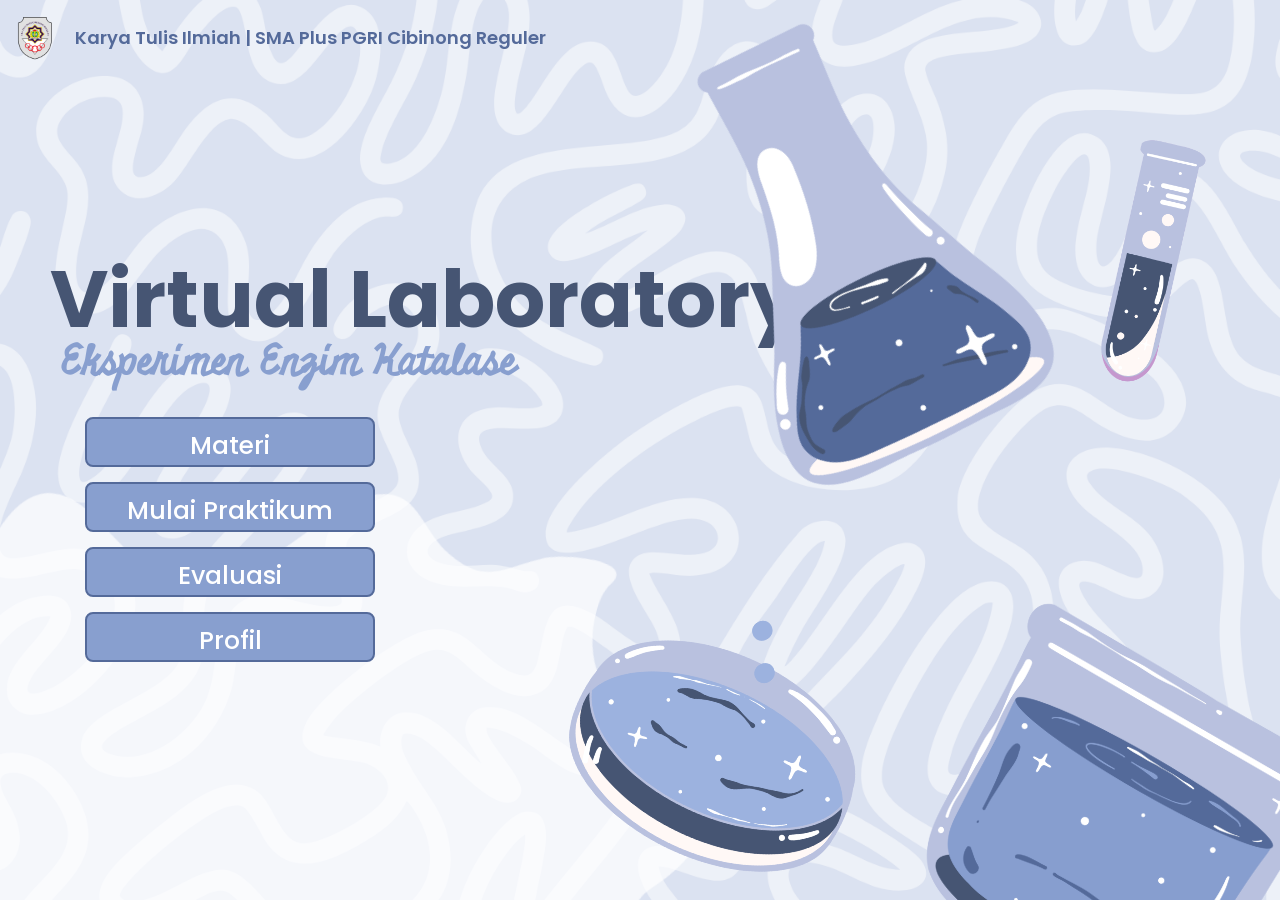
==== index.html @ d67d9a71 "Add files via upload" ====
<!DOCTYPE html>
<html lang="en">
<head>
    <meta charset="UTF-8">
    <meta name="viewport" content="width=device-width, initial-scale=1.0">
    <link rel="icon" type="image/png" href="../img/Logo-website.png">
    <title>Main Menu – Virtual Laboratory</title>
    <link rel="stylesheet" href="../Main Menu/Main menu.css">
    <link rel="stylesheet" href="../dialog.css">
    <script src="Main Menu.js"></script>
    <script src="../common.js"></script>
</head>
<body>
    <div class="background-element">
        <img class="splatter" src="../img/splatting element.png" alt="Splatter">
        <img class="element1" src="../img/element 1.png" alt="Element 1">
        <img class="element2" src="../img/element 2.png" alt="Element 2">
        <img class="element3" src="../img/element 3.png" alt="Element 3">
        <img class="element4" src="../img/element 4.png" alt="Element 4">
    </div>
    <!-- Navigation bar section -->
    <header>
        <nav class="navbar">
            <a href="index.html" class="nav-brand">
                <img class="navlogo" src="../img/Logo-pesat.png" alt="Logo Pesat">
                <h3 class="logo-text">Karya Tulis Ilmiah | SMA Plus PGRI Cibinong Reguler</h3>
            </a>
        </nav>        
    </header>
    
    <main>
        <!-- Main section -->
         <section class="hero-section">
            <div class="section-content">
                <div class="hero-details">
                    <h2 class="title">Virtual Laboratory</h2>
                    <h3 class="subtitle">Eksperimen Enzim Katalase</h3>
                    
                    <div class="buttons">
                        <a href="#" class="button ulangi" id="btnUlangi">Ulangi</a>
                        <a href="../Materi/Materi.html" class="button Materi">Materi</a>
                        <a href="../Panduan/Panduan.html" class="button Mulai Praktikum">Mulai Praktikum</a>
                        <a href="../Evaluasi/Evaluasi.html" class="button Evaluasi">Evaluasi</a>
                        <a href="../Profil/Profil.html" class="button Profil">Profil</a>
                    </div>
                </div>
            </div>
         </section>
    </main>
</body>
</html>
---- Main Menu/Main menu.css ----
/* Importing google fonts */
@import url('https://fonts.googleapis.com/css2?family=Fredoka:wght@300..700&family=Miniver&family=Poppins:ital,wght@0,400;0,500;0,600;0,700;0,800;0,900;1,400&display=swap');

*{
    margin: 0;
    padding: 0;
    box-sizing: border-box;
    font-family: 'Poppins', sans-serif;
}

:root {
    /* Color */
    --primary-color: #dbe2f1;
    --secondary-color: #889fcf;
    --pastel-light-blue: #b9c1df;
    --gray-blue: #546a9a;
    --white-color: #FFFFFF;
    --dark-color: #465573;

    /* Font size */
    --font-size-small: 14px;
    --font-size-medium: 16px;
    --font-size-x1: 18px;
    --font-size-xxl: 25px;
    --font-size-title: 80px;
    --font-size-subtitle: 40px;

    /* Font weight */
    --font-weight-normal: 400;
    --font-weight-medium: 500;
    --font-weight-semibold: 600;
    --font-weight-bold: 700;

    /* Border radius */
    --border-radius-small: 8px;
    --border-radius-medium: 30px;
    --border-radius-circle: 50%;

    /* Site max width */
    --site-max-width: 1300px;

}
/* Background color and element */
body{
    background-image: url(../img/Main-Menu-Background.png);
    background-repeat: no-repeat;
    background-position: center;
    background-attachment: fixed;
    background-size: cover;
}

.background-element .splatter {
    position: fixed;
    top: 60%;
    left: -200px;
    width: 1450px;
    height: auto;
    rotate: 15deg;
    opacity: 0.7;
    overflow: hidden;
    z-index: -1;
    transform-origin: center center;
    animation: wiggle 15s ease-in-out infinite;
}

.background-element .element1 {
    position: fixed;
    right: -210px;
    top: 20%;
    width: 900px;
    height: auto;
    rotate: -45deg;
    transform: translateY(-50%);
    transform-origin: center center;
    animation: wiggle 7s ease-in-out infinite;
}

.background-element .element2 {
    position: fixed;
    right: -60px;
    top: 85%;
    width: 700px;
    height: auto;
    rotate: 45deg;
    transform: translateY(-50%);
    transform-origin: center center;
    animation: wiggle 8s ease-in-out infinite;
}

.background-element .element3 {
    position: fixed;
    right: 400px;
    top: 80%;
    width: 500px;
    height: auto;
    rotate: 45deg;
    transform: translateY(-50%);
    transform-origin: center center;
    animation: wiggle 5s ease-in-out infinite;
}

.background-element .element4 {
    position: fixed;
    right: -110px;
    top: 30%;
    width: 500px;
    height: auto;
    rotate: 0deg;
    transform: translateY(-50%);
    transform-origin: center center;
    animation: wiggle 6s ease-in-out infinite;
}

@keyframes wiggle {
    0%, 100% {
        transform: translateY(-50%) rotate(-5deg);
    }

    25% {
        transform: translateY(calc(-50% - 8px)) rotate(5deg);
    }

    50% {
        transform: translateY(-50%) rotate(-5deg);
    }

    75% {
        transform: translateY(calc(-50% - 5px)) rotate(5deg);
    }
}


/* Main menu styles */
header {
    position: fixed;
    width: 100%;
    z-index: 5;
}
.navbar {
    padding: 15px 25px;
}

.navbar .nav-brand {
    display: flex;
    align-items: center;
    gap: 0px; /* Jarak antara logo dan teks */
    text-decoration: none; /* Menghilangkan garis bawah / underline */
}

.navbar .navlogo {
    height: 45px; /* Atur tinggi logo sesuai kebutuhan (bisa diubah misal 40px - 60px) */
    width: auto;
    margin-left: -30px;
}

.navbar .logo-text {
    font-size: var(--font-size-x1);
    font-weight: var(--font-weight-semibold);
    color: var(--gray-blue);
    font-family: 'Poppins', sans-serif;
}

.hero-section .section-content {
  display: flex;
  align-items: center;
  min-height: 100vh;
  color: var(--white-color);
  padding: 50px;
  justify-content: space-between;
}

.hero-section .hero-details .title {
  font-size: var(--font-size-title);
  font-weight: var(--font-weight-bold);
  color: var(--dark-color);
  font-family: "poppins";
}

.hero-section .hero-details .subtitle {
  margin-top: -25px;
  margin-bottom: 24px;
  margin-left: 10px;
  max-width: 70%;
  font-size: var(--font-size-subtitle);
  font-weight: var(--font-weight-semibold);
  font-family: "miniver";
  color: var(--secondary-color);
}

.hero-section .hero-details .description {
    margin: 24px 0 40px;
    max-width: 70%;
    font-size: var(--font-size-medium);
    font-weight: var(--font-weight-semibold);
}

.hero-section .hero-details .buttons {
    margin-left: 35px;
    display: flex;
    flex-direction: column;
    gap: 15px;
    align-items: flex-start;
}

.hero-section .hero-details .button {
    width: 290px;
    height: 50px;
    padding: 8px 24px;
    border: 2px solid var(--gray-blue);
    color: var(--white-color);

    text-align: center;
    font-size: var(--font-size-xxl);
    text-decoration: none;
    border-radius: var(--border-radius-small);
    background: var(--secondary-color);
    font-weight: var(--font-weight-medium);
    transition: 0.3s ease;
}

.hero-section .hero-details .button:hover {
    background: var(--dark-color);
    border-color: var(--white-color);
    color: var(--white-color);
}

/* Tombol Ulangi (disembunyikan sampai semua progres selesai) */
.hero-section .hero-details .button.ulangi {
    display: none;
}

.hero-section .hero-details .button.ulangi.show {
    display: block;
}
---- dialog.css ----
:root { --vl-dark: #465573; --vl-blue: #546a9a; --vl-light: #889fcf; }

/* DIALOG.CSS - kotak peringatan (dipakai Main Menu, Praktikum, Evaluasi) */
.vl-dialog {
    position: fixed;
    inset: 0;
    z-index: 2000;
    display: flex;
    align-items: center;
    justify-content: center;
    background: rgba(70, 85, 115, .55);
    font-family: 'Poppins', 'Trebuchet MS', sans-serif;
}

.vl-box {
    background: #fff;
    border-radius: 20px;
    padding: 26px 30px;
    width: min(440px, 90vw);
    text-align: center;
    border-top: 8px solid #ffda6a;
    box-shadow: 0 12px 40px rgba(0, 0, 0, .3);
    animation: vl-pop .25s ease;
}

.vl-box h3 {
    color: var(--vl-dark);
    margin-bottom: 10px;
}

.vl-box p {
    color: var(--vl-dark);
    line-height: 1.5;
    margin-bottom: 20px;
}

.vl-actions {
    display: flex;
    gap: 12px;
    justify-content: center;
    flex-wrap: wrap;
}

.vl-btn {
    font: inherit;
    font-weight: 600;
    border: 2px solid var(--vl-blue);
    background: var(--vl-blue);
    color: #fff;
    padding: 10px 22px;
    border-radius: 30px;
    cursor: pointer;
    transition: .2s;
}

.vl-btn:hover {
    background: var(--vl-light);
    border-color: var(--vl-light);
}

.vl-btn.alt {
    background: #fff;
    color: var(--vl-blue);
}

.vl-btn.alt:hover {
    background: #dbe2f1;
}

@keyframes vl-pop {
    from { transform: scale(.9); opacity: 0; }
}
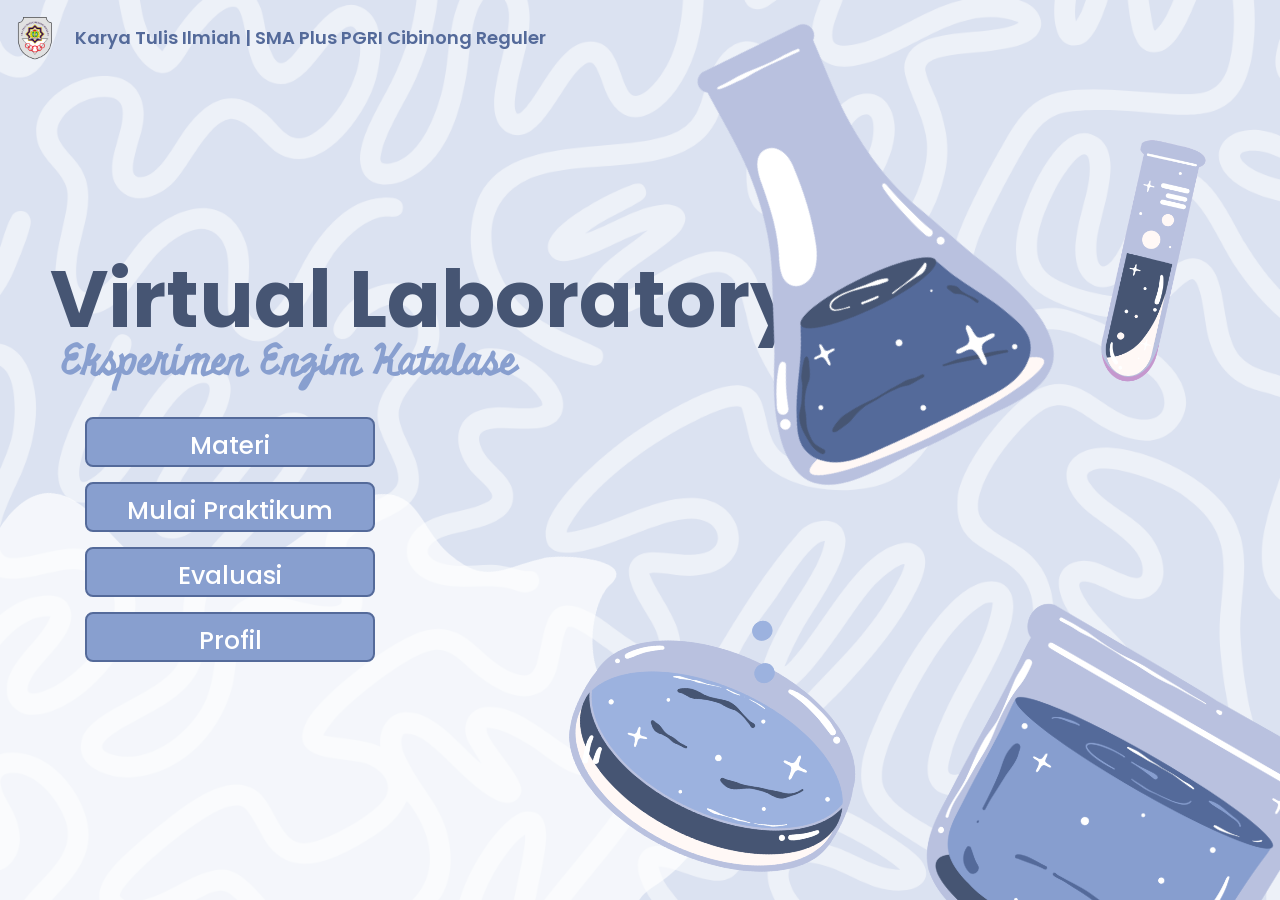
==== commit 8d59cea6: "Refactor index.html for new structure and language" ====
--- a/index.html
+++ b/index.html
@@ -1,51 +1,19 @@
 <!DOCTYPE html>
-<html lang="en">
+<html lang="id">
 <head>
-    <meta charset="UTF-8">
-    <meta name="viewport" content="width=device-width, initial-scale=1.0">
-    <link rel="icon" type="image/png" href="../img/Logo-website.png">
-    <title>Main Menu – Virtual Laboratory</title>
-    <link rel="stylesheet" href="../Main Menu/Main menu.css">
-    <link rel="stylesheet" href="../dialog.css">
-    <script src="Main Menu.js"></script>
-    <script src="../common.js"></script>
+    <meta charset="utf-8">
+    <meta name="viewport" content="width=device-width,initial-scale=1">
+    <title>Virtual Laboratory</title>
+    <link rel="icon" type="image/png" href="img/Logo-website.png">
+    <style>
+        html, body { margin: 0; height: 100%; overflow: hidden; background: #546a9a; }
+        iframe { position: fixed; inset: 0; width: 100%; height: 100%; border: 0; background: #546a9a; }
+    </style>
 </head>
 <body>
-    <div class="background-element">
-        <img class="splatter" src="../img/splatting element.png" alt="Splatter">
-        <img class="element1" src="../img/element 1.png" alt="Element 1">
-        <img class="element2" src="../img/element 2.png" alt="Element 2">
-        <img class="element3" src="../img/element 3.png" alt="Element 3">
-        <img class="element4" src="../img/element 4.png" alt="Element 4">
-    </div>
-    <!-- Navigation bar section -->
-    <header>
-        <nav class="navbar">
-            <a href="index.html" class="nav-brand">
-                <img class="navlogo" src="../img/Logo-pesat.png" alt="Logo Pesat">
-                <h3 class="logo-text">Karya Tulis Ilmiah | SMA Plus PGRI Cibinong Reguler</h3>
-            </a>
-        </nav>        
-    </header>
-    
-    <main>
-        <!-- Main section -->
-         <section class="hero-section">
-            <div class="section-content">
-                <div class="hero-details">
-                    <h2 class="title">Virtual Laboratory</h2>
-                    <h3 class="subtitle">Eksperimen Enzim Katalase</h3>
-                    
-                    <div class="buttons">
-                        <a href="#" class="button ulangi" id="btnUlangi">Ulangi</a>
-                        <a href="../Materi/Materi.html" class="button Materi">Materi</a>
-                        <a href="../Panduan/Panduan.html" class="button Mulai Praktikum">Mulai Praktikum</a>
-                        <a href="../Evaluasi/Evaluasi.html" class="button Evaluasi">Evaluasi</a>
-                        <a href="../Profil/Profil.html" class="button Profil">Profil</a>
-                    </div>
-                </div>
-            </div>
-         </section>
-    </main>
+    <!-- Semua halaman dimuat di sini; halaman induk ini tidak pernah dimuat ulang, jadi musik tidak terputus -->
+    <iframe name="vl-frame" src="Main Menu/Main Menu.html" allow="autoplay"></iframe>
+    <script>window.VL_SHELL = true;</script>
+    <script src="audio.js"></script>
 </body>
-</html>+</html>
